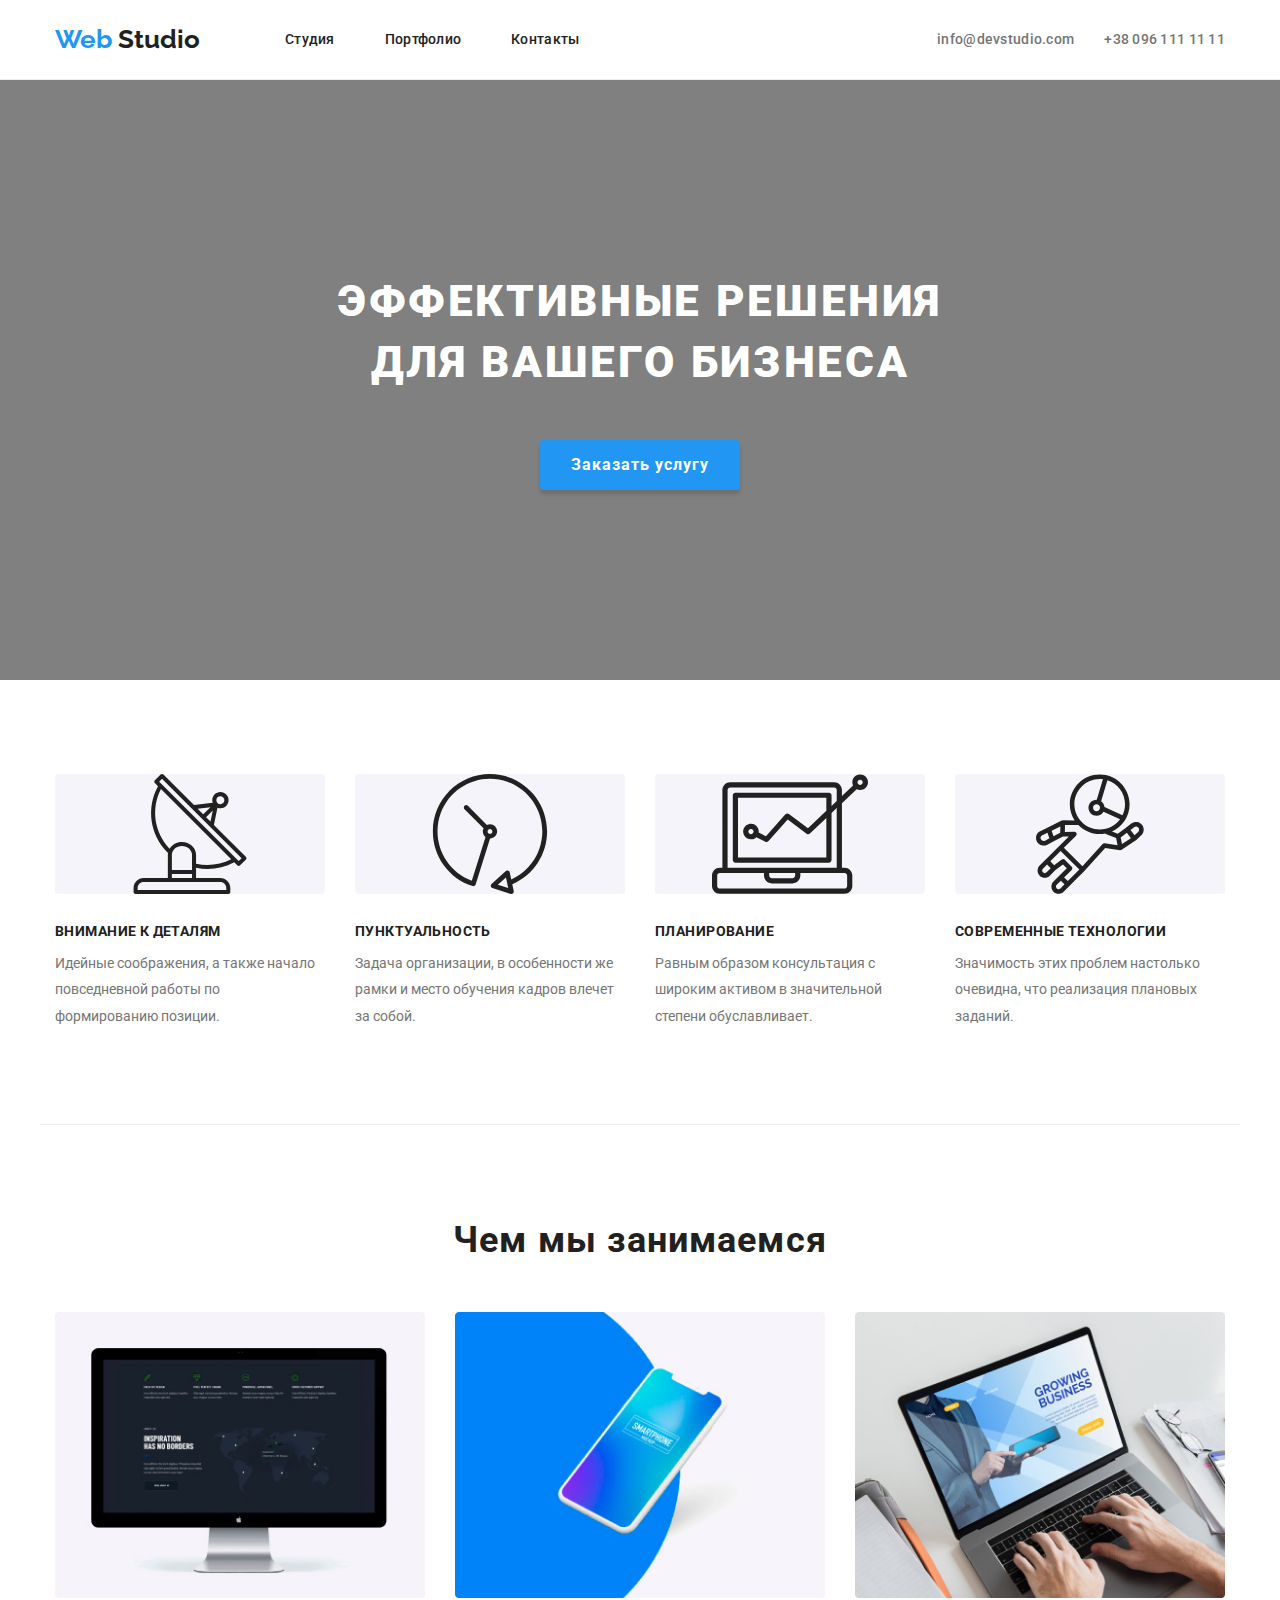
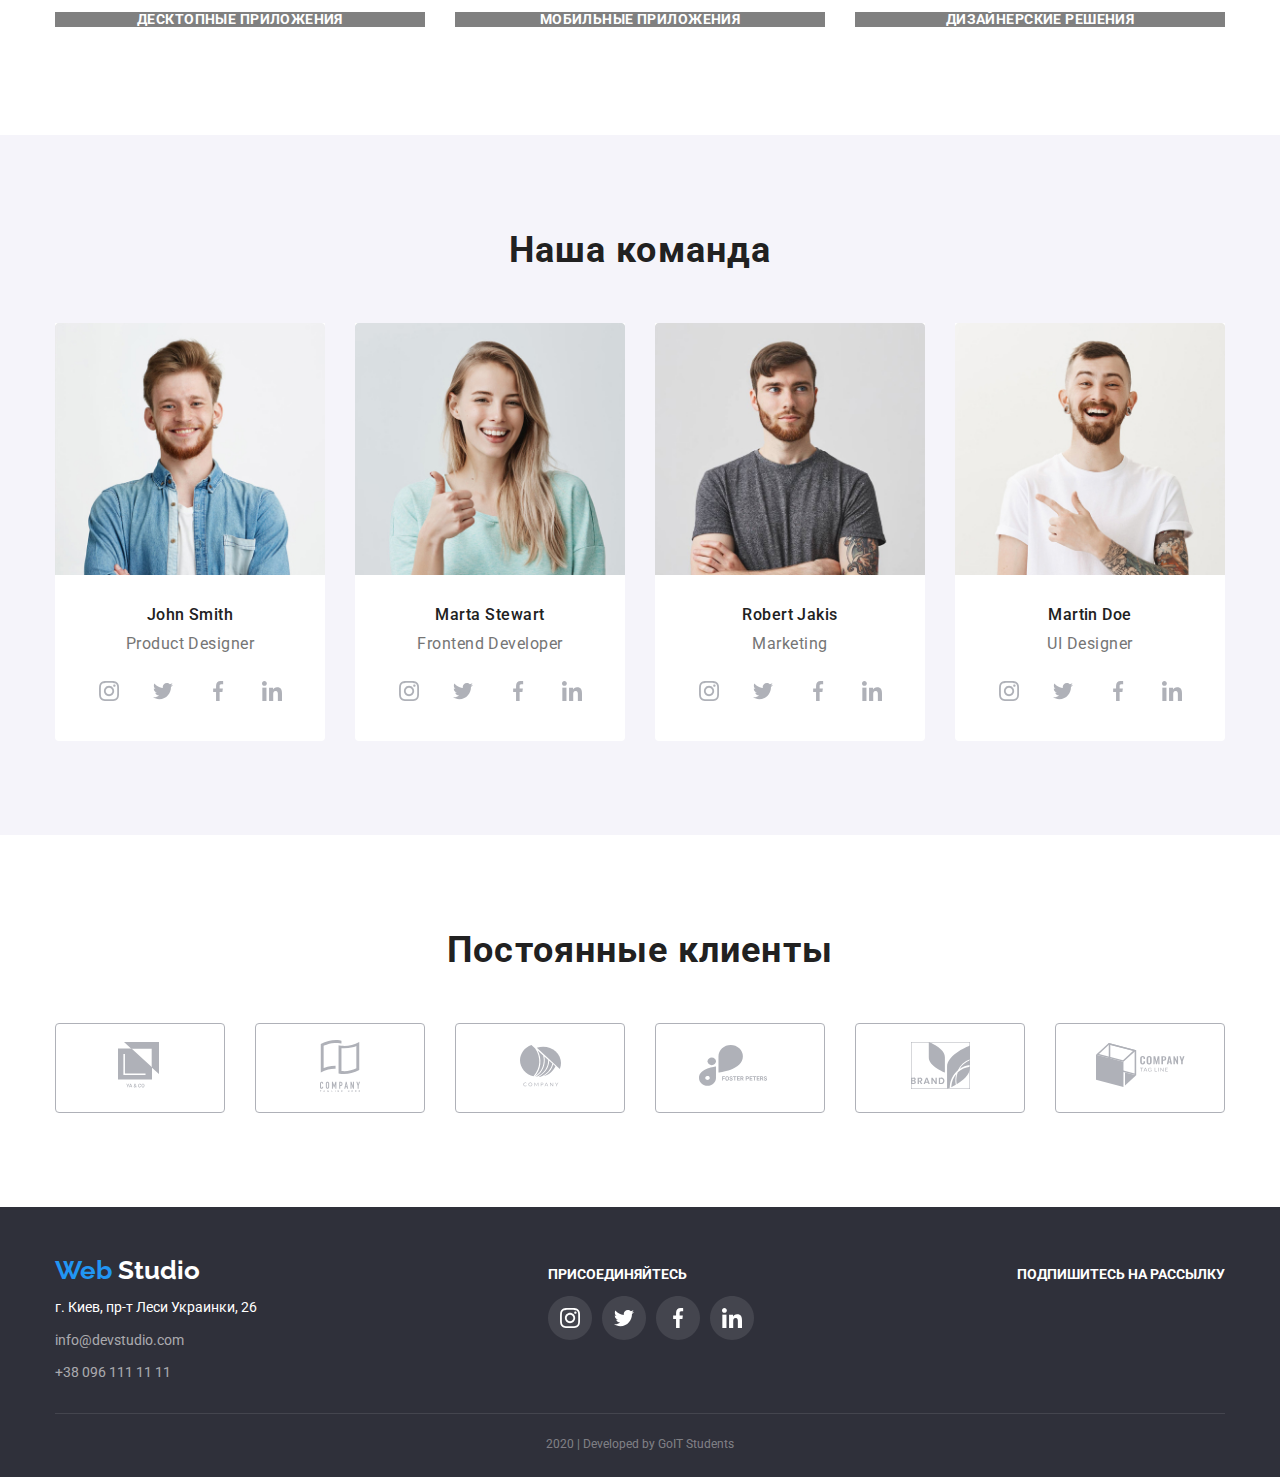
==== index.html @ f731d67f "Перенос файлов 28.05.2020" ====
<!DOCTYPE html>
<html lang="ru">
  <head>
    <meta charset="UTF-8" />
    <meta name="viewport" content="width=device-width, initial-scale=1.0" />
    <link
      href="https://fonts.googleapis.com/css2?family=Raleway:wght@700&display=swap"
      rel="stylesheet"
    />
    <link
      href="https://fonts.googleapis.com/css2?family=Roboto:wght@400;700&display=swap"
      rel="stylesheet"
    />
    <link rel="stylesheet" href="./css/style.css" />
    <title>Верстка№1</title>
  </head>
  <body>
    <!-- cntr + /          комментарий
              alt + clik mouse выделение нескольких строк
              alt + shift      выделение вниз  
              ctrl+shift+4 - сетка в figme-->

    <header>
      <!--Шапка сайта-->
      <div class="container-header container">
        <nav class="items-nav">
          <a href="./index.html" class="logo"
            >Web <span class="studio-header"> Studio</span></a
          >
          <ul class="nav-list">
            <li class="nav-list-item">
              <a href="./index.html" class="nav-menu">Студия</a>
            </li>
            <li class="nav-list-item">
              <a href="./portfolio.html" class="nav-menu">Портфолио</a>
            </li>
            <li class="nav-list-item">
              <a href="" class="nav-menu">Контакты</a>
            </li>
          </ul>
        </nav>
        <div class="container-connection">
          <ul class="container-connection-items">
            <li class="list-connection">
              <!-- <img src="./images/svg/mail.svg" alt="отправить" /> -->
              <a href="mailto:info@devstudio.com" class="nav-contact"
                >info@devstudio.com</a
              >
            </li>
            <li class="list-connection">
              <!-- <img src="./images/svg/phone.svg" alt="позвонить" /> -->
              <a href="tel:+380961111111" class="nav-contact"
                >+38 096 111 11 11</a
              >
            </li>
          </ul>
        </div>
      </div>
    </header>
    <!--MAIN-->
    <main>
      <section class="hero">
        <div class="section-hero container">
          <h1 class="h1-studio">
            эффективные решения <br />
            для вашего бизнеса
          </h1>
          <div class="section-hero-button">
            <button type="button" class="button-hero">Заказать услугу</button>
          </div>
        </div>
      </section>
      <section class="section-features container padding__container">
        <ul class="section-features-items">
          <li class="features-items-list">
            <div class="container-features-svg">
              <img
                src="./images/svg/svg1-4.svg"
                class="features-svg"
                alt="Внимание к деталям"
              />
            </div>
            <h3 class="features-name">внимание к деталям</h3>
            <p class="features-title">
              Идейные соображения, а также начало повседневной работы по
              формированию позиции.
            </p>
          </li>
          <li class="features-items-list">
            <div class="container-features-svg">
              <img
                src="./images/svg/svg2-4.svg"
                class="features-svg"
                alt="Пунктуальность"
              />
            </div>
            <h3 class="features-name">пунктуальность</h3>
            <p class="features-title">
              Задача организации, в особенности же рамки и место обучения кадров
              влечет за собой.
            </p>
          </li>
          <li class="features-items-list">
            <div class="container-features-svg">
              <img
                src="./images/svg/svg3-4.svg"
                class="features-svg"
                alt="Планирование"
              />
            </div>
            <h3 class="features-name">планирование</h3>
            <p class="features-title">
              Равным образом консультация с широким активом в значительной
              степени обуславливает.
            </p>
          </li>
          <li class="features-items-list">
            <div class="container-features-svg">
              <img
                src="./images/svg/svg4-4.svg"
                class="features-svg"
                alt="Современные технологии"
              />
            </div>
            <h3 class="features-name">современные технологии</h3>
            <p class="features-title">
              Значимость этих проблем настолько очевидна, что реализация
              плановых заданий.
            </p>
          </li>
        </ul>
      </section>

      <section class="section-desktop container padding__container">
        <h2 class="h2-studio">Чем мы занимаемся</h2>
        <ul class="desktop-list">
          <li class="desktop-list-items">
            <img
              src="./images/jpg/img1-3.jpg"
              alt="Десктопные приложения"
              width="370"
              class="img-block"
            />
            <h3 class="soft">десктопные приложения</h3>
          </li>
          <li class="desktop-list-items">
            <img
              src="./images/jpg/img2-3.jpg"
              alt="Мобильные приложения"
              width="370"
              class="img-block"
            />
            <h3 class="soft">мобильные приложения</h3>
          </li>
          <li class="desktop-list-items">
            <img
              src="./images/jpg/img3-3.jpg"
              alt="Дизайнерские решения"
              width="370"
              class="img-block"
            />
            <h3 class="soft">дизайнерские решения</h3>
          </li>
        </ul>
      </section>

      <section class="section-command padding__container">
        <h2 class="h2-studio">Наша команда</h2>
        <ul class="command-list">
          <li class="command-items">
            <img
              src="./images/jpg/img1-4.jpg"
              alt="Джон Ситт"
              width="270"
              class="img-block"
            />
            <h3 class="user">John Smith</h3>
            <p class="user-skill">Product Designer</p>
            <div class="container-seti">
              <ul class="user-seti">
                <li>
                  <a href=""
                    ><img src="./images/svg/insta.svg" alt="инстаграмм"
                  /></a>
                </li>
                <li>
                  <a href=""
                    ><img src="./images/svg/twitter.svg" alt="твиттер"
                  /></a>
                </li>
                <li>
                  <a href=""
                    ><img src="./images/svg/facebook.svg" alt="фейстбук"
                  /></a>
                </li>
                <li>
                  <a href=""
                    ><img src="./images/svg/linkid.svg" alt="линкид"
                  /></a>
                </li>
              </ul>
            </div>
          </li>
          <li class="command-items">
            <img
              src="./images/jpg/img2-4.jpg"
              alt="Марта Стевард"
              width="270"
              class="img-block"
            />
            <h3 class="user">Marta Stewart</h3>
            <p class="user-skill">Frontend Developer</p>
            <div class="container-seti">
              <ul class="user-seti">
                <li>
                  <a href=""
                    ><img src="./images/svg/insta.svg" alt="инстаграмм"
                  /></a>
                </li>
                <li>
                  <a href=""
                    ><img src="./images/svg/twitter.svg" alt="твиттер"
                  /></a>
                </li>
                <li>
                  <a href=""
                    ><img src="./images/svg/facebook.svg" alt="фейстбук"
                  /></a>
                </li>
                <li>
                  <a href=""
                    ><img src="./images/svg/linkid.svg" alt="линкид"
                  /></a>
                </li>
              </ul>
            </div>
          </li>
          <li class="command-items">
            <img
              src="./images/jpg/img3-4.jpg"
              alt="Роберт Якис"
              width="270"
              class="img-block"
            />
            <h3 class="user">Robert Jakis</h3>
            <p class="user-skill">Marketing</p>
            <div class="container-seti">
              <ul class="user-seti">
                <li>
                  <a href=""
                    ><img src="./images/svg/insta.svg" alt="инстаграмм"
                  /></a>
                </li>
                <li>
                  <a href=""
                    ><img src="./images/svg/twitter.svg" alt="твиттер"
                  /></a>
                </li>
                <li>
                  <a href=""
                    ><img src="./images/svg/facebook.svg" alt="фейстбук"
                  /></a>
                </li>
                <li>
                  <a href=""
                    ><img src="./images/svg/linkid.svg" alt="линкид"
                  /></a>
                </li>
              </ul>
            </div>
          </li>
          <li class="command-items">
            <img
              src="./images/jpg/img4-4.jpg"
              alt="Мартин До"
              width="270"
              class="img-block"
            />
            <h3 class="user">Martin Doe</h3>
            <p class="user-skill">UI Designer</p>
            <div class="container-seti">
              <ul class="user-seti">
                <li>
                  <a href=""
                    ><img src="./images/svg/insta.svg" alt="инстаграмм"
                  /></a>
                </li>
                <li>
                  <a href=""
                    ><img src="./images/svg/twitter.svg" alt="твиттер"
                  /></a>
                </li>
                <li>
                  <a href=""
                    ><img src="./images/svg/facebook.svg" alt="фейстбук"
                  /></a>
                </li>
                <li>
                  <a href=""
                    ><img src="./images/svg/linkid.svg" alt="линкид"
                  /></a>
                </li>
              </ul>
            </div>
          </li>
        </ul>
      </section>

      <section class="section-client container padding__container">
        <h2 class="h2-studio">Постоянные клиенты</h2>
        <ul class="logo-client">
          <li class="logo-client-items">
            <a href=""
              ><img src="./images/svg/logo1-6.svg" alt="компания1"
            /></a>
          </li>
          <li class="logo-client-items">
            <a href=""
              ><img src="./images/svg/logo2-6.svg" alt="компания2"
            /></a>
          </li>
          <li class="logo-client-items">
            <a href=""
              ><img src="./images/svg/logo3-6.svg" alt="компания3"
            /></a>
          </li>
          <li class="logo-client-items">
            <a href=""
              ><img src="./images/svg/logo4-6.svg" alt="компания4"
            /></a>
          </li>
          <li class="logo-client-items">
            <a href=""
              ><img src="./images/svg/logo5-6.svg" alt="компания5"
            /></a>
          </li>
          <li class="logo-client-items">
            <a href=""
              ><img src="./images/svg/logo6-6.svg" alt="компания6"
            /></a>
          </li>
        </ul>
      </section>
    </main>

    <!--FOOTER-->

    <footer>
      <div class="container-footer container">
        <div class="footer-content">
          <div class="container-adress">
            <a href="./index.html" class="logo"
              >Web<span class="studio-footer"> Studio</span></a
            >
            <h2 class="footer-adress">г. Киев, пр-т Леси Украинки, 26</h2>
            <ul class="adress-items">
              <li class="adress-list">
                <a href="mailto:info@devstudio.com" class="footer-contact"
                  >info@devstudio.com</a
                >
              </li>
              <li>
                <a href="tel:+380961111111" class="footer-contact"
                  >+38 096 111 11 11</a
                >
              </li>
            </ul>
          </div>
          <div class="join">
            <p class="footer-connect">присоединяйтесь</p>
            <ul class="footer-seti">
              <li class="footer-seti-items">
                <a href=""
                  ><img
                    src="./images/svg/insta-footer.svg"
                    class="footer-seti-logo"
                    alt="интсаграмм"
                /></a>
              </li>
              <li class="footer-seti-items">
                <a href=""
                  ><img src="./images/svg/twitter-footer.svg" alt="твиттер"
                /></a>
              </li>
              <li class="footer-seti-items">
                <a href=""
                  ><img src="./images/svg/facebook-footer.svg" alt="фейстбук"
                /></a>
              </li>
              <li class="footer-seti-items">
                <a href=""
                  ><img src="./images/svg/linkid-footer.svg" alt="линкид"
                /></a>
              </li>
            </ul>
          </div>
          <div class="subscribe">
            <p class="footer-connect">подпишитесь на рассылку</p>
          </div>
        </div>
        <p class="footer-copyright">2020 | Developed by GoIT Students</p>
      </div>
    </footer>
  </body>
</html>
---- css/style.css ----
:root {
  --white-color: #ffffff;
  --black-color: #212121;
  --blue-color: #2196f3;
  --grey-color: #757575;
  --outline: 2px solid tomato;
}
html {
  box-sizing: border-box;
}
*,
*::before,
*::after {
  box-sizing: inherit;
}
body {
  margin: 0;
}
.container {
  width: 1200px;
  padding-left: 15px;
  padding-right: 15px;
  margin: 0px auto;
}
.padding__container {
  padding-top: 94px;
  padding-bottom: 94px;
}
/* селекторы тегов */
ul {
  list-style: none;
}
a {
  text-decoration: none;
  display: block;
}
/* img {
  display: block;
  max-width: 100%;
  height: auto;
} */
.img-block {
  display: block;
  max-width: 100%;
  height: auto;
}

/* HEADER */
header {
  border-bottom: 1px solid #ececec;
}
.container-header {
  display: flex;
}
.items-nav {
  display: flex;
  align-items: center;
}
.logo {
  margin-right: 85px;

  color: var(--blue-color);
  font-family: Raleway, sans-serif;
  font-style: normal;
  font-weight: 700;
  font-size: 26px;
  line-height: 1.2;
}
.studio-header {
  color: var(--black-color);
}
.nav-list {
  display: flex;
  margin: 0;
  padding: 0;
}
.nav-list-item {
  margin-right: 50px;
}
.nav-list-item:last-child {
  margin-right: 0px;
}
.nav-menu {
  display: block;
  padding-top: 32px;
  padding-bottom: 32px;

  font-family: Roboto, sans-serif;
  font-style: normal;
  font-weight: 500;
  font-size: 14px;
  line-height: 1.1;
  letter-spacing: 0.02em;
  color: var(--black-color);
}
.nav-menu:hover,
.nav-menu:focus,
.nav-contact:hover,
.nav-contact:focus {
  color: var(--blue-color);
}
.container-connection {
  margin-left: auto;
  display: flex;
  align-items: center;
}
.container-connection-items {
  display: flex;
  padding: 0;
  margin: 0;
}
.list-connection {
  margin-right: 30px;
}
.list-connection:last-child {
  margin-right: 0px;
}
.nav-contact {
  font-family: Roboto, sans-serif;
  font-style: normal;
  font-weight: 500;
  font-size: 14px;
  line-height: 1.1;
  letter-spacing: 0.02em;

  color: var(--grey-color);
}
/* STUDIO MAIN */
.hero {
  background-color: gray;
  height: 600px;
  display: flex;
  flex-direction: column;
  justify-content: center;
}

.h1-studio {
  text-align: center;
  margin: 0;
  font-family: Roboto, sans-serif;
  font-style: normal;
  font-weight: 900;
  font-size: 44px;
  line-height: 1.4;
  letter-spacing: 0.06em;
  text-transform: uppercase;
  color: var(--white-color);
}
.section-hero-button {
  margin-top: 46px;
  text-align: center;
}
.button-hero {
  text-align: center;
  width: 200px;
  height: 50px;
  box-shadow: 0px 4px 4px rgba(0, 0, 0, 0.15);
border-radius: 4px;
  border: 1px;
  text-align: center;
  background-color:  #2196F3;
  font-family: Roboto, sans-serif;
  font-style: normal;
  font-weight: 700;
  font-size: 16px;
  line-height: 30px;
  letter-spacing: 0.06em;
  color: var(--white-color);
}
.container-button {
  display: flex;
  flex-direction: column;
  align-items: center;
}

.section-features {
  display: flex;
  padding-left: 15px;
  padding-right: 15px;
  align-items: center;
}
.container-features-svg {
  display: flex;
  justify-content: center;
  width: 270px;
  height: 120px;
  background: #f5f4fa;
  border-radius: 4px;
}

.section-desktop {
  border-top: 1px solid #ececec;
}
.desktop-list {
  display: flex;
  align-items: center;
  margin-top: 50px;
  margin-bottom: 0;
  padding: 0;
}
.desktop-list-items {
  display: flex;
  flex-direction: column;
  margin-right: 30px;
  width: 370px;
}
.desktop-list-items:last-child {
  margin-right: 0px;
}

.section-features-items {
  display: flex;
  margin: 0px;
  padding: 0px;
}
.features-items-list {
  margin-right: 30px;
  width: 270px;
}
.features-items-list:last-child {
  margin-right: 0px;
}
.features-name {
  margin-top: 30px;
  margin-bottom: 0;

  font-family: Roboto, sans-serif;
  font-style: normal;
  font-weight: 700;
  font-size: 14px;
  line-height: 1.1;
  letter-spacing: 0.03em;
  text-transform: uppercase;
  color: var(--black-color);
}

.features-title {
  margin-top: 10px;
  margin-bottom: 0px;

  font-family: Roboto, sans-serif;
  font-style: normal;
  font-weight: 400;
  font-size: 14px;
  line-height: 1.9;
  color: var(--grey-color);
}

.section-command {
  display: flex;
  align-items: center;
  flex-direction: column;
  background: #f5f4fa;
}
.h2-studio {
  text-align: center;
  margin: 0;

  font-family: Roboto, sans-serif;
  font-style: normal;
  font-weight: 700;
  font-size: 36px;
  line-height: 1.2;
  letter-spacing: 0.03em;
  color: var(--black-color);
}
.command-list {
  display: flex;
  padding: 0px;
  margin-top: 50px;
  margin-bottom: 0;
}
.command-items {
  background: #ffffff;
  border-radius: 4px;
  margin-right: 30px;
  width: 270px;
}
.command-items:last-child {
  margin-right: 0;
}

.soft {
  background-color: gray;
  text-align: center;

  font-family: Roboto, sans-serif;
  font-style: normal;
  font-weight: 700;
  font-size: 14px;
  line-height: 1.1;
  letter-spacing: 0.03em;
  text-transform: uppercase;
  color: var(--white-color);
}

.user {
  text-align: center;
  margin-top: 30px;
  margin-bottom: 0px;

  font-family: Roboto, sans-serif;
  font-style: normal;
  font-weight: 500;
  font-size: 16px;
  line-height: 1.2;
  letter-spacing: 0.03em;
  color: var(--black-color);
}

.user-skill {
  text-align: center;
  margin-top: 10px;
  margin-bottom: 0px;

  font-family: Roboto, sans-serif;
  font-style: normal;
  font-weight: 400;
  font-size: 16px;
  line-height: 1.2;
  letter-spacing: 0.03em;
  color: var(--grey-color);
}
.container-seti {
  margin-top: 16px;
  margin-bottom: 24px;
  margin-left: 32px;
  margin-right: 31px;
}
.user-seti {
  display: flex;
  justify-content: space-between;
  padding: 0;
}

.section-client {
  display: flex;
  flex-direction: column;
}
.logo-client {
  display: flex;

  margin-top: 50px;
  margin-bottom: 0;
  padding: 0;
}
.logo-client-items {
  display: flex;
  justify-content: center;
  align-items: center;

  width: 170px;
  height: 90px;
  margin-right: 30px;
  border: 1px solid #afb1b8;
  border-radius: 4px;
}
.logo-client-items:last-child {
  margin-right: 0;
}

/* PORTFOLIO MAIN */
.section-portfolio {
  padding-top: 94px;
  padding-bottom: 94px;
}

.visually-hidden {
  position: absolute;
  width: 1px;
  height: 1px;
  margin: -1px;
  border: 0;
  padding: 0;
  clip: rect(0 0 0 0);
  overflow: hidden;
}
.portfolio-filter {
  display: flex;
  justify-content: center;
  margin-top: 0;
  margin-bottom: 50px;
  padding: 0;
}
.filter-items {
  margin-right: 8px;
}
.filter-items:last-child {
  margin-right: 0;
}
.box-items {
  display: flex;
  flex-wrap: wrap;
  margin-top: 50px;
  padding: 0;
  margin: 0;
}

.felx-outline {
  width: 370px;
  margin-right: 30px;
  margin-bottom: 30px;
}
.portfolio-content {
  padding: 20px 24px;

  background: #FFFFFF;
  border-left: 1px solid #EEEEEE;
  border-right: 1px solid #EEEEEE;
  border-bottom: 1px solid #EEEEEE;
  border-radius: 0px 0px 5px 5px;
}
.felx-outline:nth-child(3n) {
  margin-right: 0;
}
.felx-outline:nth-last-child(-n + 3) {
  margin-bottom: 0;
}

.button:hover,
.button:focus {
  background-color: var(--blue-color);
  color: var(--white-color);
}

.button {
  background: #f5f4fa;
  border-radius: 4px;
  border: 1px;
  padding: 6px 22px;

  font-family: Roboto, sans-serif;
  font-style: normal;
  font-weight: 500;
  font-size: 16px;
  line-height: 1.6;
  letter-spacing: 0.03em;
  color: var(--black-color);
}

.abzac-menu {
  margin-top: 4px;
  margin-bottom: 0;

  font-family: Roboto, sans-serif;
  font-style: normal;
  font-weight: 400;
  font-size: 16px;
  line-height: 1.9;
  letter-spacing: 0.03em;
  color: var(--grey-color);
}

.h2-portfolio {
  margin: 0;
r
  font-family: Roboto, sans-serif;
  font-style: normal;
  font-weight: 700;
  font-size: 18px;
  line-height: 2;
  letter-spacing: 0.06em;
  color: var(--black-color);
}

.hidden {
  color: darkgray;
  font-family: Roboto, sans-serif;
  font-style: normal;
  font-weight: 400;
  font-size: 18px;
  line-height: 1.5;
  letter-spacing: 0.03em;
}

/* FOOTER */
footer {
  background-color: #2f303a;
}
.footer-content {
  display: flex;
  align-items: baseline;
  justify-content: space-between;
  border-bottom: 1px solid rgba(255, 255, 255, 0.1);
}
.container-adress {
  margin-top: 48px;
}
.footer-page {
  background-color: #2f303a;
}
.footer-contacts {
  padding-top: 48px;
  margin-right: 69px;
}
.container-footer-list {
  display: flex;
  justify-content: flex-start;
}

.studio-footer {
  color: var(--white-color);
}

.footer-adress {
  margin-top: 10px;
  margin-bottom: 0;
  font-family: Roboto, sans-serif;
  font-style: normal;
  font-weight: normal;
  font-size: 14px;
  line-height: 1.7;
  color: var(--white-color);
}
.adress-items {
  margin-top: 9px;
  margin-bottom: 28px;
  padding: 0;
}
.adress-list {
  margin-bottom: 9px;
}

.footer-contact {
  display: block;
  font-family: Roboto, sans-serif;
  font-style: normal;
  font-weight: 400;
  font-size: 14px;
  line-height: 1.7;
  color: rgba(255, 255, 255, 0.6);
}

.footer-connect {
  font-family: Roboto, sans-serif;
  font-style: normal;
  font-weight: 700;
  font-size: 14px;
  line-height: 1.1;
  text-transform: uppercase;
  color: var(--white-color);
}

.footer-copyright {
  text-align: center;
  padding-top: 18px;
  padding-bottom: 21px;
  margin: 0;

  font-family: Roboto, sans-serif;
  font-style: normal;
  font-weight: 400;
  font-size: 12px;
  line-height: 2;
  color: rgba(255, 255, 255, 0.4);
}

.footer-contact:hover,
.footer-contact:focus {
  color: var(--blue-color);
}

.footer-seti {
  display: flex;
  padding: 0;
  margin: 0;
}
.footer-seti-items {
  margin-right: 10px;
}
.footer-seti-items:last-child {
  margin-right: 0;
}
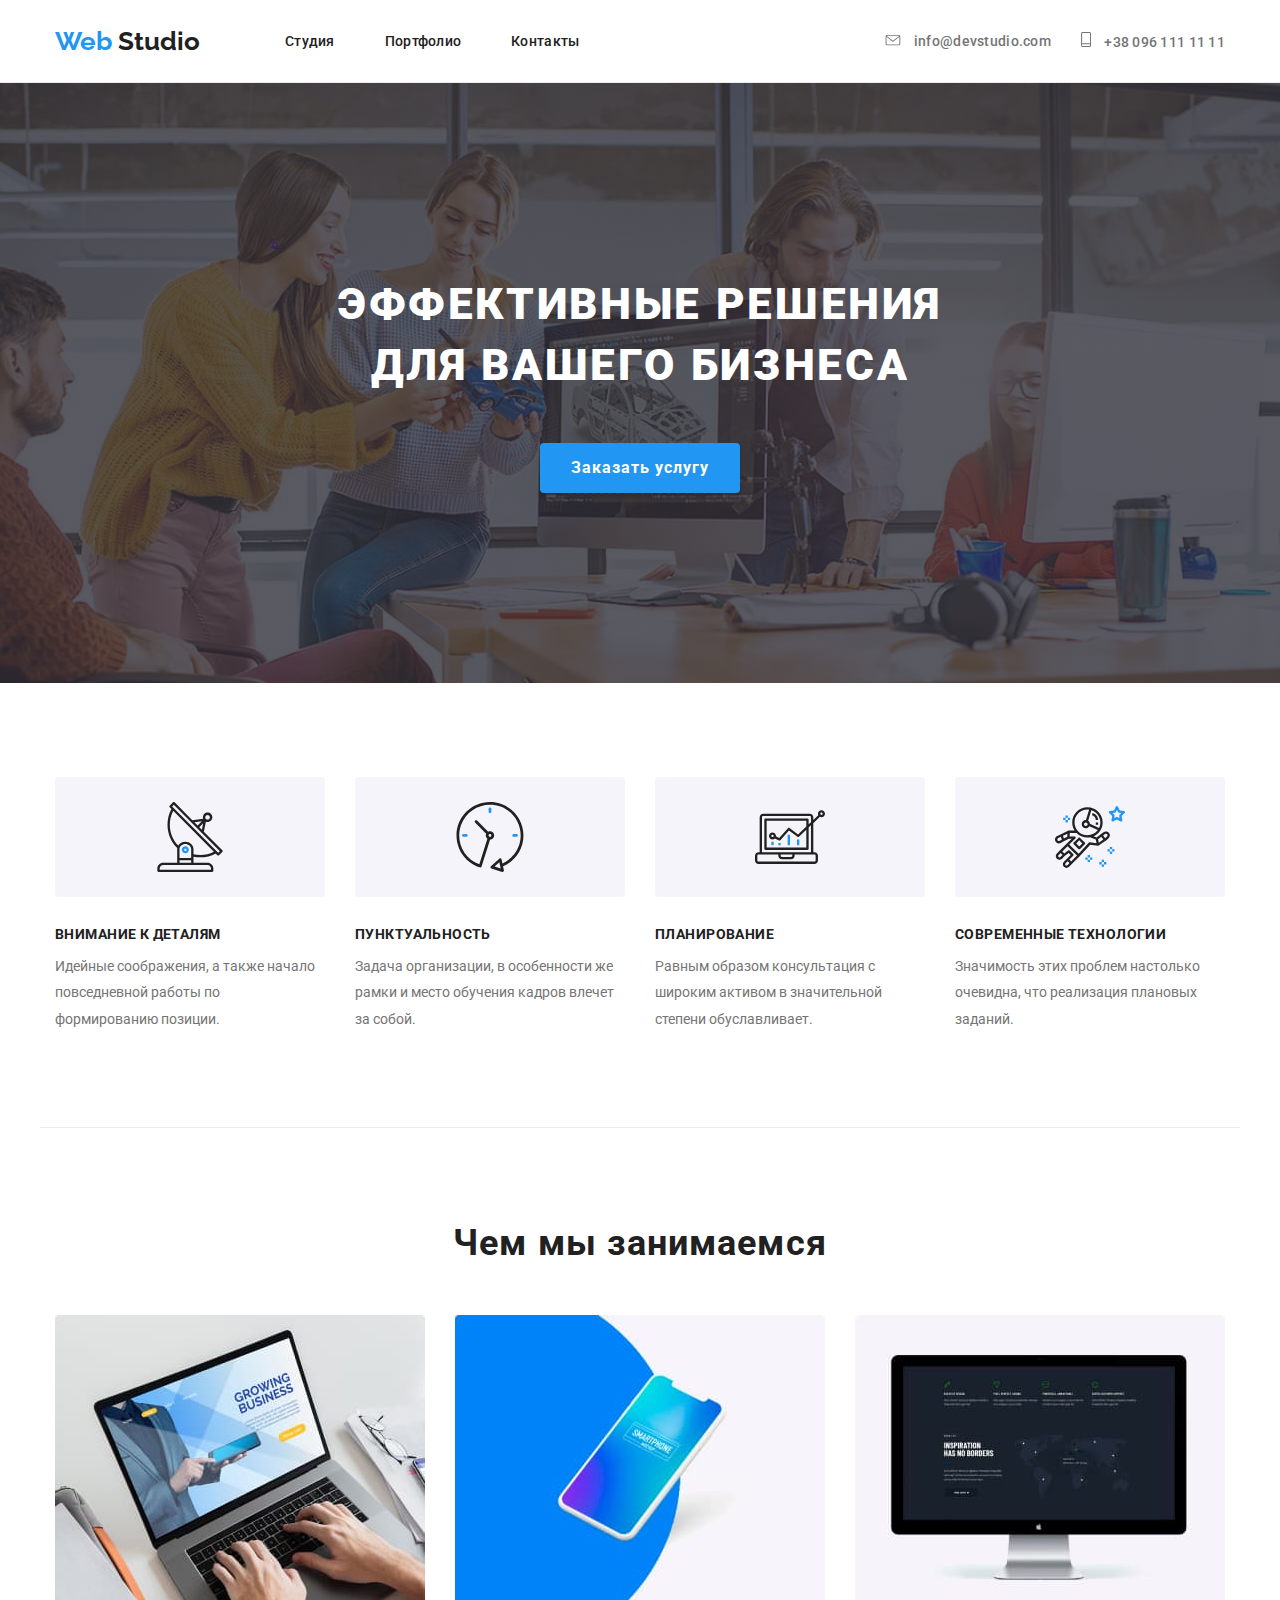
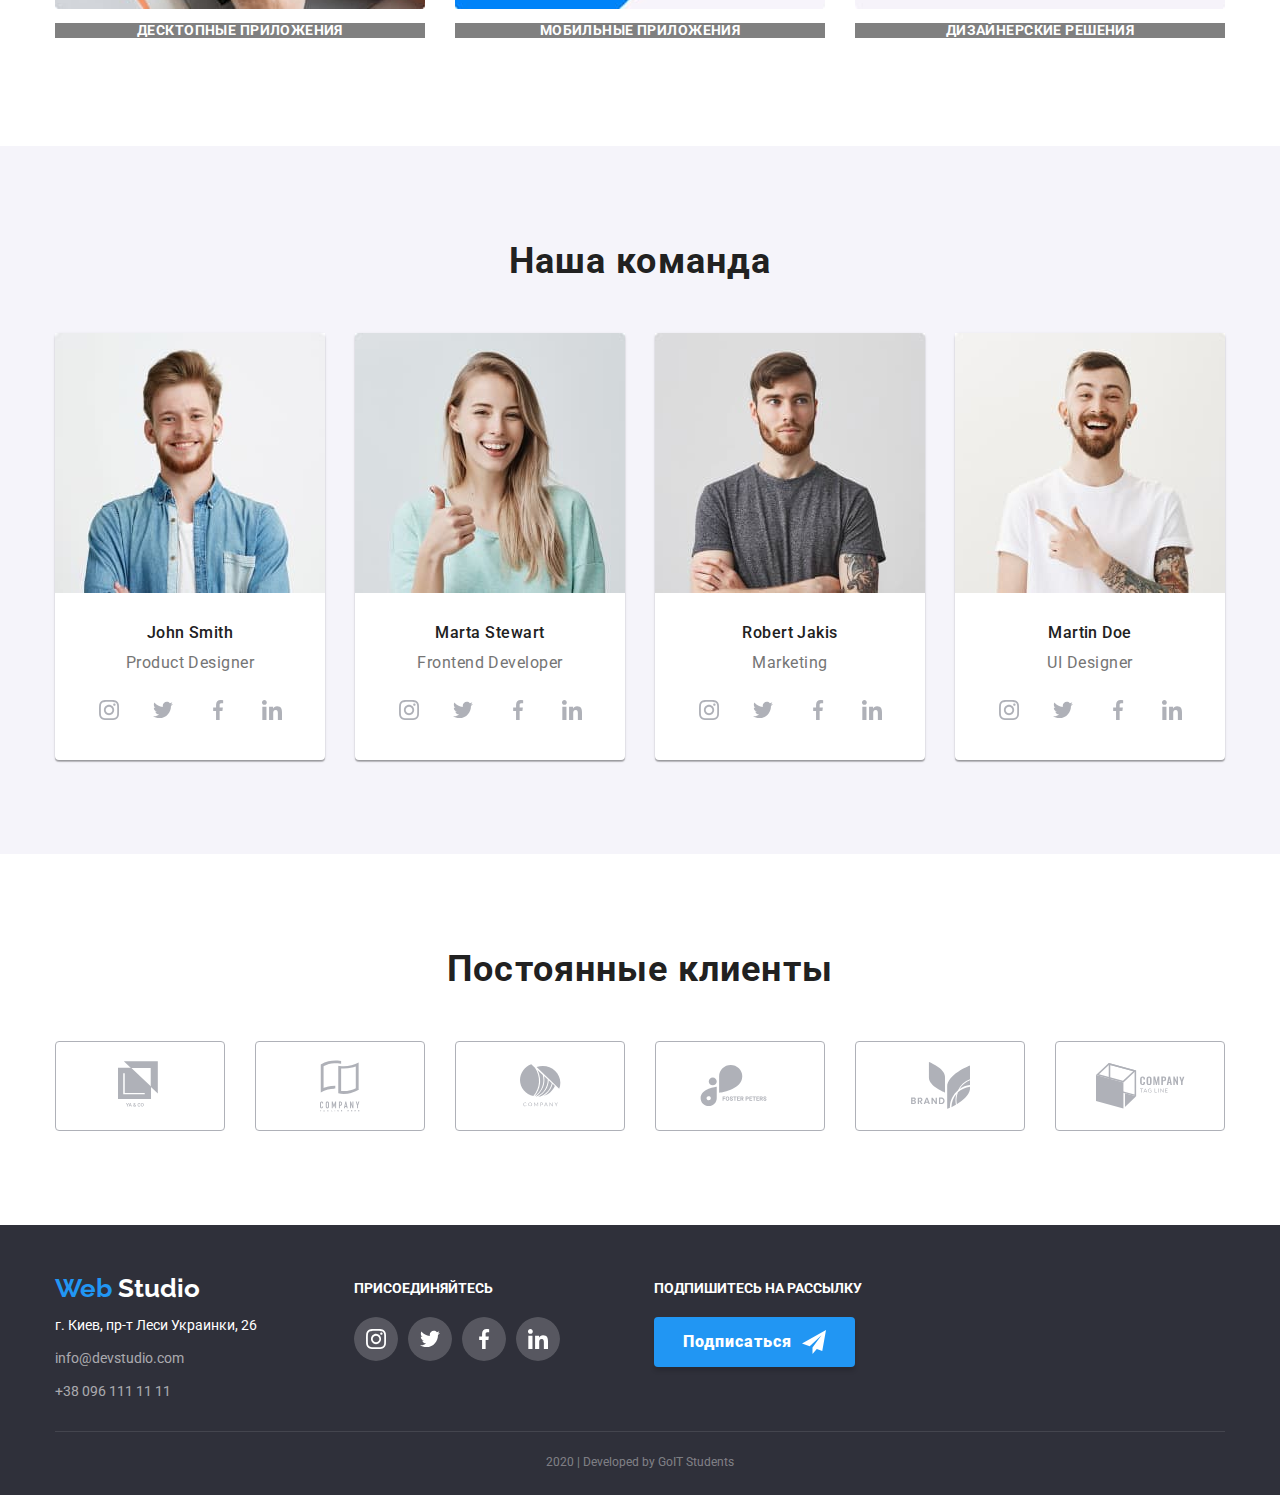
==== commit d90fe8c2: "Обновление 4.1" ====
--- a/index.html
+++ b/index.html
@@ -1,405 +1,401 @@
 <!DOCTYPE html>
 <html lang="ru">
-  <head>
-    <meta charset="UTF-8" />
-    <meta name="viewport" content="width=device-width, initial-scale=1.0" />
-    <link
-      href="https://fonts.googleapis.com/css2?family=Raleway:wght@700&display=swap"
-      rel="stylesheet"
-    />
-    <link
-      href="https://fonts.googleapis.com/css2?family=Roboto:wght@400;700&display=swap"
-      rel="stylesheet"
-    />
-    <link rel="stylesheet" href="./css/style.css" />
-    <title>Верстка№1</title>
-  </head>
-  <body>
-    <!-- cntr + /          комментарий
-              alt + clik mouse выделение нескольких строк
-              alt + shift      выделение вниз  
-              ctrl+shift+4 - сетка в figme-->
-
-    <header>
-      <!--Шапка сайта-->
-      <div class="container-header container">
-        <nav class="items-nav">
-          <a href="./index.html" class="logo"
-            >Web <span class="studio-header"> Studio</span></a
-          >
-          <ul class="nav-list">
-            <li class="nav-list-item">
-              <a href="./index.html" class="nav-menu">Студия</a>
-            </li>
-            <li class="nav-list-item">
-              <a href="./portfolio.html" class="nav-menu">Портфолио</a>
-            </li>
-            <li class="nav-list-item">
-              <a href="" class="nav-menu">Контакты</a>
-            </li>
-          </ul>
-        </nav>
-        <div class="container-connection">
-          <ul class="container-connection-items">
-            <li class="list-connection">
-              <!-- <img src="./images/svg/mail.svg" alt="отправить" /> -->
-              <a href="mailto:info@devstudio.com" class="nav-contact"
-                >info@devstudio.com</a
-              >
-            </li>
-            <li class="list-connection">
-              <!-- <img src="./images/svg/phone.svg" alt="позвонить" /> -->
-              <a href="tel:+380961111111" class="nav-contact"
-                >+38 096 111 11 11</a
-              >
+
+<head>
+  <meta charset="UTF-8" />
+  <meta name="viewport" content="width=device-width, initial-scale=1.0" />
+  <link href="https://fonts.googleapis.com/css2?family=Raleway:wght@700&display=swap" rel="stylesheet" />
+  <link href="https://fonts.googleapis.com/css2?family=Roboto:wght@400;700&display=swap" rel="stylesheet" />
+  <link rel="stylesheet" href="./css/style.css" />
+  <title>Верстка№1</title>
+</head>
+
+<body>
+  <header>
+    <!--Шапка сайта-->
+    <div class="container-header container">
+      <nav class="items-nav">
+        <a href="./index.html" class="logo">Web <span class="studio-header"> Studio</span></a>
+        <ul class="nav-list">
+          <li class="nav-list-item">
+            <a href="./index.html" class="nav-menu">Студия</a>
+          </li>
+          <li class="nav-list-item">
+            <a href="./portfolio.html" class="nav-menu">Портфолио</a>
+          </li>
+          <li class="nav-list-item">
+            <a href="" class="nav-menu">Контакты</a>
+          </li>
+        </ul>
+      </nav>
+      <div class="container-connection">
+        <ul class="container-connection-items">
+          <li class="list-connection">
+            <a href="mailto:info@devstudio.com" class="nav-contact">
+              <svg class="icon-header" width="16" height="11">
+                <use href="./symbol.svg#icon-envelope">
+                </use>
+              </svg>
+              info@devstudio.com
+            </a>
+          </li>
+          <li class="list-connection">
+            <a href="tel:+380961111111" class="nav-contact">
+              <svg class="icon-header" width="10" height="15">
+                <use href="./symbol.svg#icon-Vector">
+                </use>
+              </svg>
+              +38 096 111 11 11
+            </a>
+          </li>
+        </ul>
+      </div>
+    </div>
+  </header>
+  <main>
+    <section class="hero">
+      <div class="section-hero container">
+        <h1 class="h1-studio">
+          эффективные решения <br />
+          для вашего бизнеса
+        </h1>
+        <div class="section-hero-button">
+          <button type="button" class="button-hero">Заказать услугу</button>
+        </div>
+      </div>
+    </section>
+    <section class="section-features container padding__container">
+      <ul class="section-features-items">
+        <li class="features-items-list">
+          <div class="inside">
+            <svg width="70px" height="70px">
+              <use href="./symbol.svg#icon-antenna"></use>
+            </svg>
+          </div>
+          <h3 class="features-name">внимание к деталям</h3>
+          <p class="features-title">
+            Идейные соображения, а также начало повседневной работы по
+            формированию позиции.
+          </p>
+        </li>
+        <li class="features-items-list">
+          <div class="inside">
+            <svg width="70px" height="70px">
+              <use href="./symbol.svg#icon-clock"></use>
+            </svg>
+          </div>
+          <h3 class="features-name">пунктуальность</h3>
+          <p class="features-title">
+            Задача организации, в особенности же рамки и место обучения кадров
+            влечет за собой.
+          </p>
+        </li>
+        <li class="features-items-list">
+          <div class="inside">
+            <svg width="70px" height="70px">
+              <use href="./symbol.svg#icon-diagram"></use>
+            </svg>
+          </div>
+          <h3 class="features-name">планирование</h3>
+          <p class="features-title">
+            Равным образом консультация с широким активом в значительной
+            степени обуславливает.
+          </p>
+        </li>
+        <li class="features-items-list">
+          <div class="inside">
+            <svg width="70px" height="70px">
+              <use href="./symbol.svg#icon-astronaut"></use>
+            </svg>
+          </div>
+          <h3 class="features-name">современные технологии</h3>
+          <p class="features-title">
+            Значимость этих проблем настолько очевидна, что реализация
+            плановых заданий.
+          </p>
+        </li>
+      </ul>
+    </section>
+
+    <section class="section-desktop container padding__container">
+      <h2 class="h2-studio">Чем мы занимаемся</h2>
+      <ul class="desktop-list">
+        <li class="desktop-list-items">
+          <img src="./images/img1-3.jpg" alt="Десктопные приложения" width="370" class="img-block" />
+          <h3 class="soft">десктопные приложения</h3>
+        </li>
+        <li class="desktop-list-items">
+          <img src="./images/img2-3.jpg" alt="Мобильные приложения" width="370" class="img-block" />
+          <h3 class="soft">мобильные приложения</h3>
+        </li>
+        <li class="desktop-list-items">
+          <img src="./images/img3-3.jpg" alt="Дизайнерские решения" width="370" class="img-block" />
+          <h3 class="soft">дизайнерские решения</h3>
+        </li>
+      </ul>
+    </section>
+
+    <section class="section-command padding__container">
+      <h2 class="h2-studio">Наша команда</h2>
+      <ul class="command-list">
+        <li class="command-items">
+          <img src="./images/img1-4.jpg" alt="Джон Ситт" width="270" class="img-block" />
+          <h3 class="user">John Smith</h3>
+          <p class="user-skill">Product Designer</p>
+          <div class="container-seti">
+            <ul class="user-seti">
+              <li>
+                <a href="" aria-label="instagram">
+                  <svg class="icon-user" width="44" height="44">
+                    <use href="./symbol.svg#icon-Ellipse1"></use>
+                  </svg>
+                </a>
+              </li>
+              <li>
+                <a href="" aria-label="instagram">
+                  <svg class="icon-user" width="44" height="44">
+                    <use href="./symbol.svg#icon-Ellipse2"></use>
+                  </svg>
+                </a>
+              </li>
+              <li>
+                <a href="" aria-label="instagram">
+                  <svg class="icon-user" width="44" height="44">
+                    <use href="./symbol.svg#icon-Ellipse3"></use>
+                  </svg>
+                </a>
+              </li>
+              <li>
+                <a href="" aria-label="instagram">
+                  <svg class="icon-user" width="44" height="44">
+                    <use href="./symbol.svg#icon-Ellipse4"></use>
+                  </svg>
+                </a>
+              </li>
+            </ul>
+          </div>
+        </li>
+        <li class="command-items">
+          <img src="./images/img2-4.jpg" alt="Марта Стевард" width="270" class="img-block" />
+          <h3 class="user">Marta Stewart</h3>
+          <p class="user-skill">Frontend Developer</p>
+          <div class="container-seti">
+            <ul class="user-seti">
+              <li>
+                <a href="" aria-label="instagram">
+                  <svg class="icon-user" width="44" height="44">
+                    <use href="./symbol.svg#icon-Ellipse1"></use>
+                  </svg>
+                </a>
+              </li>
+              <li>
+                <a href="" aria-label="instagram">
+                  <svg class="icon-user" width="44" height="44">
+                    <use href="./symbol.svg#icon-Ellipse2"></use>
+                  </svg>
+                </a>
+              </li>
+              <li>
+                <a href="" aria-label="instagram">
+                  <svg class="icon-user" width="44" height="44">
+                    <use href="./symbol.svg#icon-Ellipse3"></use>
+                  </svg>
+                </a>
+              </li>
+              <li>
+                <a href="" aria-label="instagram">
+                  <svg class="icon-user" width="44" height="44">
+                    <use href="./symbol.svg#icon-Ellipse4"></use>
+                  </svg>
+                </a>
+              </li>
+            </ul>
+          </div>
+        </li>
+        <li class="command-items">
+          <img src="./images/img3-4.jpg" alt="Роберт Якис" width="270" class="img-block" />
+          <h3 class="user">Robert Jakis</h3>
+          <p class="user-skill">Marketing</p>
+          <div class="container-seti">
+            <ul class="user-seti">
+              <li>
+                <a href="" aria-label="instagram">
+                  <svg class="icon-user" width="44" height="44">
+                    <use href="./symbol.svg#icon-Ellipse1"></use>
+                  </svg>
+                </a>
+              </li>
+              <li>
+                <a href="" aria-label="instagram">
+                  <svg class="icon-user" width="44" height="44">
+                    <use href="./symbol.svg#icon-Ellipse2"></use>
+                  </svg>
+                </a>
+              </li>
+              <li>
+                <a href="" aria-label="instagram">
+                  <svg class="icon-user" width="44" height="44">
+                    <use href="./symbol.svg#icon-Ellipse3"></use>
+                  </svg>
+                </a>
+              </li>
+              <li>
+                <a href="" aria-label="instagram">
+                  <svg class="icon-user" width="44" height="44">
+                    <use href="./symbol.svg#icon-Ellipse4"></use>
+                  </svg>
+                </a>
+              </li>
+            </ul>
+          </div>
+        </li>
+        <li class="command-items">
+          <img src="./images/img4-4.jpg" alt="Мартин До" width="270" class="img-block" />
+          <h3 class="user">Martin Doe</h3>
+          <p class="user-skill">UI Designer</p>
+          <div class="container-seti">
+            <ul class="user-seti">
+              <li>
+                <a href="" aria-label="instagram">
+                  <svg class="icon-user" width="44" height="44">
+                    <use href="./symbol.svg#icon-Ellipse1"></use>
+                  </svg>
+                </a>
+              </li>
+              <li>
+                <a href="" aria-label="instagram">
+                  <svg class="icon-user" width="44" height="44">
+                    <use href="./symbol.svg#icon-Ellipse2"></use>
+                  </svg>
+                </a>
+              </li>
+              <li>
+                <a href="" aria-label="instagram">
+                  <svg class="icon-user" width="44" height="44">
+                    <use href="./symbol.svg#icon-Ellipse3"></use>
+                  </svg>
+                </a>
+              </li>
+              <li>
+                <a href="" aria-label="instagram">
+                  <svg class="icon-user" width="44" height="44">
+                    <use href="./symbol.svg#icon-Ellipse4"></use>
+                  </svg>
+                </a>
+              </li>
+            </ul>
+          </div>
+        </li>
+      </ul>
+    </section>
+
+    <section class="section-client container padding__container">
+      <h2 class="h2-studio">Постоянные клиенты</h2>
+      <ul class="logo-client">
+        <li class="logo-client-items">
+          <a class="icon" href="" aria-label="компания1">
+            <svg class="logo-icon" width="44" height="49">
+              <use href="./symbol.svg#icon-logo1"></use>
+            </svg>
+          </a>
+        </li>
+        <li class="logo-client-items">
+          <a class="icon" href="" aria-label="компания2">
+            <svg class="logo-icon" width="40" height="52">
+              <use href="./symbol.svg#icon-logo2"></use>
+            </svg>
+          </a>
+        </li>
+        <li class="logo-client-items">
+          <a class="icon" href="" aria-label="компания3">
+            <svg class="logo-icon" width="41" height="43">
+              <use href="./symbol.svg#icon-logo3"></use>
+            </svg>
+          </a>
+        </li>
+        <li class="logo-client-items">
+          <a class="icon" href="" aria-label="компания4">
+            <svg class="logo-icon" width="80" height="42">
+              <use href="./symbol.svg#icon-logo4"></use>
+            </svg>
+          </a>
+        </li>
+        <li class="logo-client-items">
+          <a class="icon" href="" aria-label="компания5">
+            <svg class="logo-icon" width="59" height="47">
+              <use href="./symbol.svg#icon-logo5"></use>
+            </svg>
+          </a>
+        </li>
+        <li class="logo-client-items">
+          <a class="icon" href="" aria-label="компания6">
+            <svg class="logo-icon" width="89" height="46">
+              <use href="./symbol.svg#icon-logo6"></use>
+            </svg>
+          </a>
+        </li>
+      </ul>
+    </section>
+  </main>
+  <footer>
+    <div class="container-footer container">
+      <div class="footer-content">
+        <div class="container-adress">
+          <a href="./index.html" class="logo">Web<span class="studio-footer"> Studio</span></a>
+          <h2 class="footer-adress">г. Киев, пр-т Леси Украинки, 26</h2>
+          <ul class="adress-items">
+            <li class="adress-list">
+              <a href="mailto:info@devstudio.com" class="footer-contact">info@devstudio.com</a>
+            </li>
+            <li>
+              <a href="tel:+380961111111" class="footer-contact">+38 096 111 11 11</a>
             </li>
           </ul>
         </div>
+        <div class="join">
+          <p class="footer-connect">присоединяйтесь</p>
+          <ul class="footer-seti">
+            <li class="footer-seti-items">
+              <a href="">
+                <svg class="footer-icon">
+                  <use href="./symbol.svg#icon-Ellipse5"></use>
+                </svg>
+              </a>
+            </li>
+            <li class="footer-seti-items">
+              <a href="">
+                <svg class="footer-icon">
+                  <use href="./symbol.svg#icon-Ellipse6"></use>
+                </svg>
+              </a>
+            </li>
+            <li class="footer-seti-items">
+              <a href="">
+                <svg class="footer-icon">
+                  <use href="./symbol.svg#icon-Ellipse7"></use>
+                </svg>
+              </a>
+            </li>
+            <li class="footer-seti-items">
+              <a href="">
+                <svg class="footer-icon">
+                  <use href="./symbol.svg#icon-Ellipse8"></use>
+                </svg>
+              </a>
+            </li>
+          </ul>
+        </div>
+        <div class="subscribe">
+          <p class="footer-connect">подпишитесь на рассылку</p>
+          <a href="" class="button-subscribe">
+            <span class="button-list">Подписаться</span>
+          </a>
+        </div>
       </div>
-    </header>
-    <!--MAIN-->
-    <main>
-      <section class="hero">
-        <div class="section-hero container">
-          <h1 class="h1-studio">
-            эффективные решения <br />
-            для вашего бизнеса
-          </h1>
-          <div class="section-hero-button">
-            <button type="button" class="button-hero">Заказать услугу</button>
-          </div>
-        </div>
-      </section>
-      <section class="section-features container padding__container">
-        <ul class="section-features-items">
-          <li class="features-items-list">
-            <div class="container-features-svg">
-              <img
-                src="./images/svg/svg1-4.svg"
-                class="features-svg"
-                alt="Внимание к деталям"
-              />
-            </div>
-            <h3 class="features-name">внимание к деталям</h3>
-            <p class="features-title">
-              Идейные соображения, а также начало повседневной работы по
-              формированию позиции.
-            </p>
-          </li>
-          <li class="features-items-list">
-            <div class="container-features-svg">
-              <img
-                src="./images/svg/svg2-4.svg"
-                class="features-svg"
-                alt="Пунктуальность"
-              />
-            </div>
-            <h3 class="features-name">пунктуальность</h3>
-            <p class="features-title">
-              Задача организации, в особенности же рамки и место обучения кадров
-              влечет за собой.
-            </p>
-          </li>
-          <li class="features-items-list">
-            <div class="container-features-svg">
-              <img
-                src="./images/svg/svg3-4.svg"
-                class="features-svg"
-                alt="Планирование"
-              />
-            </div>
-            <h3 class="features-name">планирование</h3>
-            <p class="features-title">
-              Равным образом консультация с широким активом в значительной
-              степени обуславливает.
-            </p>
-          </li>
-          <li class="features-items-list">
-            <div class="container-features-svg">
-              <img
-                src="./images/svg/svg4-4.svg"
-                class="features-svg"
-                alt="Современные технологии"
-              />
-            </div>
-            <h3 class="features-name">современные технологии</h3>
-            <p class="features-title">
-              Значимость этих проблем настолько очевидна, что реализация
-              плановых заданий.
-            </p>
-          </li>
-        </ul>
-      </section>
-
-      <section class="section-desktop container padding__container">
-        <h2 class="h2-studio">Чем мы занимаемся</h2>
-        <ul class="desktop-list">
-          <li class="desktop-list-items">
-            <img
-              src="./images/jpg/img1-3.jpg"
-              alt="Десктопные приложения"
-              width="370"
-              class="img-block"
-            />
-            <h3 class="soft">десктопные приложения</h3>
-          </li>
-          <li class="desktop-list-items">
-            <img
-              src="./images/jpg/img2-3.jpg"
-              alt="Мобильные приложения"
-              width="370"
-              class="img-block"
-            />
-            <h3 class="soft">мобильные приложения</h3>
-          </li>
-          <li class="desktop-list-items">
-            <img
-              src="./images/jpg/img3-3.jpg"
-              alt="Дизайнерские решения"
-              width="370"
-              class="img-block"
-            />
-            <h3 class="soft">дизайнерские решения</h3>
-          </li>
-        </ul>
-      </section>
-
-      <section class="section-command padding__container">
-        <h2 class="h2-studio">Наша команда</h2>
-        <ul class="command-list">
-          <li class="command-items">
-            <img
-              src="./images/jpg/img1-4.jpg"
-              alt="Джон Ситт"
-              width="270"
-              class="img-block"
-            />
-            <h3 class="user">John Smith</h3>
-            <p class="user-skill">Product Designer</p>
-            <div class="container-seti">
-              <ul class="user-seti">
-                <li>
-                  <a href=""
-                    ><img src="./images/svg/insta.svg" alt="инстаграмм"
-                  /></a>
-                </li>
-                <li>
-                  <a href=""
-                    ><img src="./images/svg/twitter.svg" alt="твиттер"
-                  /></a>
-                </li>
-                <li>
-                  <a href=""
-                    ><img src="./images/svg/facebook.svg" alt="фейстбук"
-                  /></a>
-                </li>
-                <li>
-                  <a href=""
-                    ><img src="./images/svg/linkid.svg" alt="линкид"
-                  /></a>
-                </li>
-              </ul>
-            </div>
-          </li>
-          <li class="command-items">
-            <img
-              src="./images/jpg/img2-4.jpg"
-              alt="Марта Стевард"
-              width="270"
-              class="img-block"
-            />
-            <h3 class="user">Marta Stewart</h3>
-            <p class="user-skill">Frontend Developer</p>
-            <div class="container-seti">
-              <ul class="user-seti">
-                <li>
-                  <a href=""
-                    ><img src="./images/svg/insta.svg" alt="инстаграмм"
-                  /></a>
-                </li>
-                <li>
-                  <a href=""
-                    ><img src="./images/svg/twitter.svg" alt="твиттер"
-                  /></a>
-                </li>
-                <li>
-                  <a href=""
-                    ><img src="./images/svg/facebook.svg" alt="фейстбук"
-                  /></a>
-                </li>
-                <li>
-                  <a href=""
-                    ><img src="./images/svg/linkid.svg" alt="линкид"
-                  /></a>
-                </li>
-              </ul>
-            </div>
-          </li>
-          <li class="command-items">
-            <img
-              src="./images/jpg/img3-4.jpg"
-              alt="Роберт Якис"
-              width="270"
-              class="img-block"
-            />
-            <h3 class="user">Robert Jakis</h3>
-            <p class="user-skill">Marketing</p>
-            <div class="container-seti">
-              <ul class="user-seti">
-                <li>
-                  <a href=""
-                    ><img src="./images/svg/insta.svg" alt="инстаграмм"
-                  /></a>
-                </li>
-                <li>
-                  <a href=""
-                    ><img src="./images/svg/twitter.svg" alt="твиттер"
-                  /></a>
-                </li>
-                <li>
-                  <a href=""
-                    ><img src="./images/svg/facebook.svg" alt="фейстбук"
-                  /></a>
-                </li>
-                <li>
-                  <a href=""
-                    ><img src="./images/svg/linkid.svg" alt="линкид"
-                  /></a>
-                </li>
-              </ul>
-            </div>
-          </li>
-          <li class="command-items">
-            <img
-              src="./images/jpg/img4-4.jpg"
-              alt="Мартин До"
-              width="270"
-              class="img-block"
-            />
-            <h3 class="user">Martin Doe</h3>
-            <p class="user-skill">UI Designer</p>
-            <div class="container-seti">
-              <ul class="user-seti">
-                <li>
-                  <a href=""
-                    ><img src="./images/svg/insta.svg" alt="инстаграмм"
-                  /></a>
-                </li>
-                <li>
-                  <a href=""
-                    ><img src="./images/svg/twitter.svg" alt="твиттер"
-                  /></a>
-                </li>
-                <li>
-                  <a href=""
-                    ><img src="./images/svg/facebook.svg" alt="фейстбук"
-                  /></a>
-                </li>
-                <li>
-                  <a href=""
-                    ><img src="./images/svg/linkid.svg" alt="линкид"
-                  /></a>
-                </li>
-              </ul>
-            </div>
-          </li>
-        </ul>
-      </section>
-
-      <section class="section-client container padding__container">
-        <h2 class="h2-studio">Постоянные клиенты</h2>
-        <ul class="logo-client">
-          <li class="logo-client-items">
-            <a href=""
-              ><img src="./images/svg/logo1-6.svg" alt="компания1"
-            /></a>
-          </li>
-          <li class="logo-client-items">
-            <a href=""
-              ><img src="./images/svg/logo2-6.svg" alt="компания2"
-            /></a>
-          </li>
-          <li class="logo-client-items">
-            <a href=""
-              ><img src="./images/svg/logo3-6.svg" alt="компания3"
-            /></a>
-          </li>
-          <li class="logo-client-items">
-            <a href=""
-              ><img src="./images/svg/logo4-6.svg" alt="компания4"
-            /></a>
-          </li>
-          <li class="logo-client-items">
-            <a href=""
-              ><img src="./images/svg/logo5-6.svg" alt="компания5"
-            /></a>
-          </li>
-          <li class="logo-client-items">
-            <a href=""
-              ><img src="./images/svg/logo6-6.svg" alt="компания6"
-            /></a>
-          </li>
-        </ul>
-      </section>
-    </main>
-
-    <!--FOOTER-->
-
-    <footer>
-      <div class="container-footer container">
-        <div class="footer-content">
-          <div class="container-adress">
-            <a href="./index.html" class="logo"
-              >Web<span class="studio-footer"> Studio</span></a
-            >
-            <h2 class="footer-adress">г. Киев, пр-т Леси Украинки, 26</h2>
-            <ul class="adress-items">
-              <li class="adress-list">
-                <a href="mailto:info@devstudio.com" class="footer-contact"
-                  >info@devstudio.com</a
-                >
-              </li>
-              <li>
-                <a href="tel:+380961111111" class="footer-contact"
-                  >+38 096 111 11 11</a
-                >
-              </li>
-            </ul>
-          </div>
-          <div class="join">
-            <p class="footer-connect">присоединяйтесь</p>
-            <ul class="footer-seti">
-              <li class="footer-seti-items">
-                <a href=""
-                  ><img
-                    src="./images/svg/insta-footer.svg"
-                    class="footer-seti-logo"
-                    alt="интсаграмм"
-                /></a>
-              </li>
-              <li class="footer-seti-items">
-                <a href=""
-                  ><img src="./images/svg/twitter-footer.svg" alt="твиттер"
-                /></a>
-              </li>
-              <li class="footer-seti-items">
-                <a href=""
-                  ><img src="./images/svg/facebook-footer.svg" alt="фейстбук"
-                /></a>
-              </li>
-              <li class="footer-seti-items">
-                <a href=""
-                  ><img src="./images/svg/linkid-footer.svg" alt="линкид"
-                /></a>
-              </li>
-            </ul>
-          </div>
-          <div class="subscribe">
-            <p class="footer-connect">подпишитесь на рассылку</p>
-          </div>
-        </div>
-        <p class="footer-copyright">2020 | Developed by GoIT Students</p>
-      </div>
-    </footer>
-  </body>
-</html>
+    </div>
+    <p class="footer-copyright">2020 | Developed by GoIT Students</p>
+    </div>
+  </footer>
+</body>
+
+</html>--- a/css/style.css
+++ b/css/style.css
@@ -16,6 +16,8 @@
 body {
   margin: 0;
 }
+
+
 .container {
   width: 1200px;
   padding-left: 15px;
@@ -94,28 +96,51 @@
   color: var(--black-color);
 }
 .nav-menu:hover,
-.nav-menu:focus,
-.nav-contact:hover,
-.nav-contact:focus {
+.nav-menu:focus {
   color: var(--blue-color);
 }
+
 .container-connection {
   margin-left: auto;
   display: flex;
   align-items: center;
 }
 .container-connection-items {
-  display: flex;
+  display: inline-flex;
   padding: 0;
   margin: 0;
 }
 .list-connection {
+  display: inline-flex;
+  align-items: center;
   margin-right: 30px;
 }
 .list-connection:last-child {
   margin-right: 0px;
 }
+
+.container-connection-items .nav-contact {
+  color: #757575;
+}
+
+.list-connection:hover .nav-contact,
+.list-connection:focus .nav-contact {
+  color: #2196F3;
+  --color2: #2196F3;
+}
+
+.icon-header {
+  margin-right: 10px;
+}
+
+
+
 .nav-contact {
+  display: block;
+  align-items: center;
+  padding-top: 32px;
+  padding-bottom: 32px;
+
   font-family: Roboto, sans-serif;
   font-style: normal;
   font-weight: 500;
@@ -125,13 +150,28 @@
 
   color: var(--grey-color);
 }
-/* STUDIO MAIN */
+/* index.html */
+
 .hero {
-  background-color: gray;
-  height: 600px;
+  /* Позиционирование */
+  margin-left: auto;
+  margin-right: auto;
+  /* Блочная модель */
   display: flex;
   flex-direction: column;
   justify-content: center;
+  max-width: 1600px;
+  height: 600px;
+  /* Типографика */
+  /* Отображение */
+  background-color: gray;
+  background-image: linear-gradient(
+      rgba(47, 48, 58, 0.8),
+      rgba(47, 48, 58, 0.8)),
+    url(../images/header.jpg);
+  background-repeat: no-repeat;
+  background-position: center;
+  background-size: cover;
 }
 
 .h1-studio {
@@ -155,10 +195,10 @@
   width: 200px;
   height: 50px;
   box-shadow: 0px 4px 4px rgba(0, 0, 0, 0.15);
-border-radius: 4px;
+  border-radius: 4px;
   border: 1px;
   text-align: center;
-  background-color:  #2196F3;
+  background-color: #2196f3;
   font-family: Roboto, sans-serif;
   font-style: normal;
   font-weight: 700;
@@ -179,14 +219,6 @@
   padding-right: 15px;
   align-items: center;
 }
-.container-features-svg {
-  display: flex;
-  justify-content: center;
-  width: 270px;
-  height: 120px;
-  background: #f5f4fa;
-  border-radius: 4px;
-}
 
 .section-desktop {
   border-top: 1px solid #ececec;
@@ -217,9 +249,22 @@
   margin-right: 30px;
   width: 270px;
 }
+/* CVSшки  */
+
+.inside {
+  display: flex;
+  justify-content: center;
+  align-items: center;
+  width: 270px;
+  height: 120px;
+  background: #F5F4FA;
+  border-radius: 4px;
+}
+
 .features-items-list:last-child {
   margin-right: 0px;
 }
+/* ------------------------- */
 .features-name {
   margin-top: 30px;
   margin-bottom: 0;
@@ -275,6 +320,9 @@
   border-radius: 4px;
   margin-right: 30px;
   width: 270px;
+
+  box-shadow: 0px 2px 1px rgba(0, 0, 0, 0.2), 0px 1px 1px rgba(0, 0, 0, 0.14),
+    0px 1px 3px rgba(0, 0, 0, 0.12);
 }
 .command-items:last-child {
   margin-right: 0;
@@ -332,6 +380,15 @@
   justify-content: space-between;
   padding: 0;
 }
+.icon-user  {
+    width: 44px;
+    height: 44px;
+}
+.icon-user:hover {
+  --color3: var(--blue-color);
+  --color4: white;
+}
+
 
 .section-client {
   display: flex;
@@ -345,19 +402,30 @@
   padding: 0;
 }
 .logo-client-items {
-  display: flex;
-  justify-content: center;
-  align-items: center;
-
-  width: 170px;
-  height: 90px;
   margin-right: 30px;
-  border: 1px solid #afb1b8;
-  border-radius: 4px;
 }
 .logo-client-items:last-child {
   margin-right: 0;
 }
+.icon {
+    display: flex;
+    justify-content: center;
+    align-items: center;
+    height: 90px;
+    min-width: 170px;
+    fill: #afb1b8;
+    border: 1px solid #afb1b8;
+    border-radius: 4px;
+}
+.icon:hover,
+.icon:focus {
+    fill: var(--blue-color);
+    border: 1px solid var(--blue-color);
+} 
+
+.icon:hover .logo-icon {
+  --color4: var(--blue-color);
+} 
 
 /* PORTFOLIO MAIN */
 .section-portfolio {
@@ -400,14 +468,16 @@
   width: 370px;
   margin-right: 30px;
   margin-bottom: 30px;
+  box-shadow: 1px 4px 6px rgba(0, 0, 0, 0.16), 0px 4px 4px rgba(0, 0, 0, 0.06),
+    0px 1px 1px rgba(0, 0, 0, 0.12);
 }
 .portfolio-content {
   padding: 20px 24px;
 
-  background: #FFFFFF;
-  border-left: 1px solid #EEEEEE;
-  border-right: 1px solid #EEEEEE;
-  border-bottom: 1px solid #EEEEEE;
+  background: #ffffff;
+  border-left: 1px solid #eeeeee;
+  border-right: 1px solid #eeeeee;
+  border-bottom: 1px solid #eeeeee;
   border-radius: 0px 0px 5px 5px;
 }
 .felx-outline:nth-child(3n) {
@@ -453,7 +523,6 @@
 
 .h2-portfolio {
   margin: 0;
-r
   font-family: Roboto, sans-serif;
   font-style: normal;
   font-weight: 700;
@@ -479,12 +548,11 @@
 }
 .footer-content {
   display: flex;
-  align-items: baseline;
-  justify-content: space-between;
   border-bottom: 1px solid rgba(255, 255, 255, 0.1);
 }
 .container-adress {
   margin-top: 48px;
+  margin-right: 69px;
 }
 .footer-page {
   background-color: #2f303a;
@@ -532,6 +600,8 @@
 }
 
 .footer-connect {
+  margin-top: 0;
+  margin-bottom: 21px;
   font-family: Roboto, sans-serif;
   font-style: normal;
   font-weight: 700;
@@ -568,6 +638,50 @@
 .footer-seti-items {
   margin-right: 10px;
 }
+.footer-icon { 
+  width: 44px; 
+  height: 44px;
+  border-radius: 50%;
+  fill: #fff;
+  background-color: rgba(255, 255, 255, 0.1);
+}
+.footer-icon:hover {
+  background-color: #2196F3;
+  
+}
 .footer-seti-items:last-child {
   margin-right: 0;
 }
+
+.button-subscribe {
+  display: inline-flex;
+  align-items: center;
+  padding: 10px 29px;
+  background: #2196f3;
+  box-shadow: 0px 4px 4px rgba(0, 0, 0, 0.15);
+  border-radius: 4px;
+}
+.button-subscribe::after {
+  width: 24px;
+  height: 24px;
+  margin-left: 10px;
+  background-image: url(../images/svg/subscribe.svg);
+  content: '';
+}
+.button-list {
+  font-family: Roboto;
+  font-style: normal;
+  color: white;
+  font-weight: 900;
+  font-size: 16px;
+  line-height: 30px;
+  letter-spacing: 0.06em;
+}
+
+.join {
+  margin-top: 56px;
+  margin-right: 94px;
+}
+.subscribe {
+  margin-top: 56px;
+}
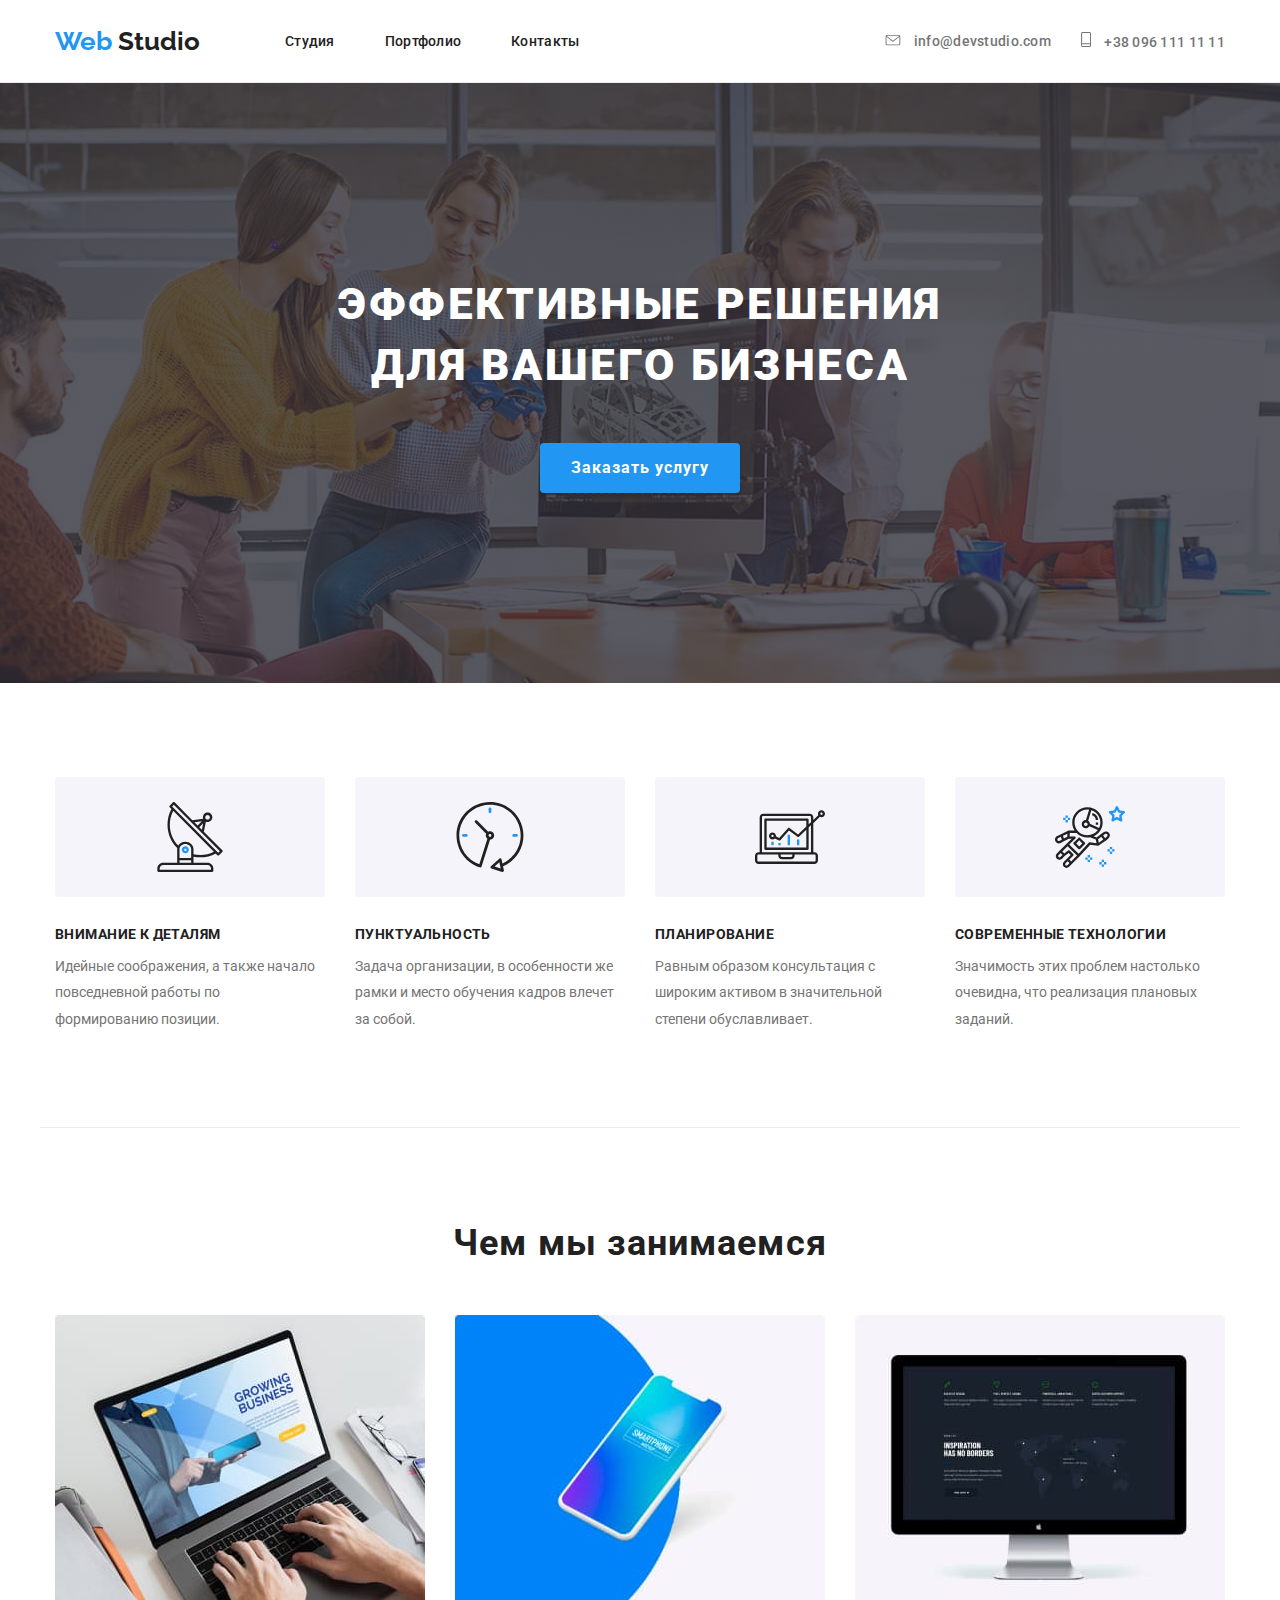
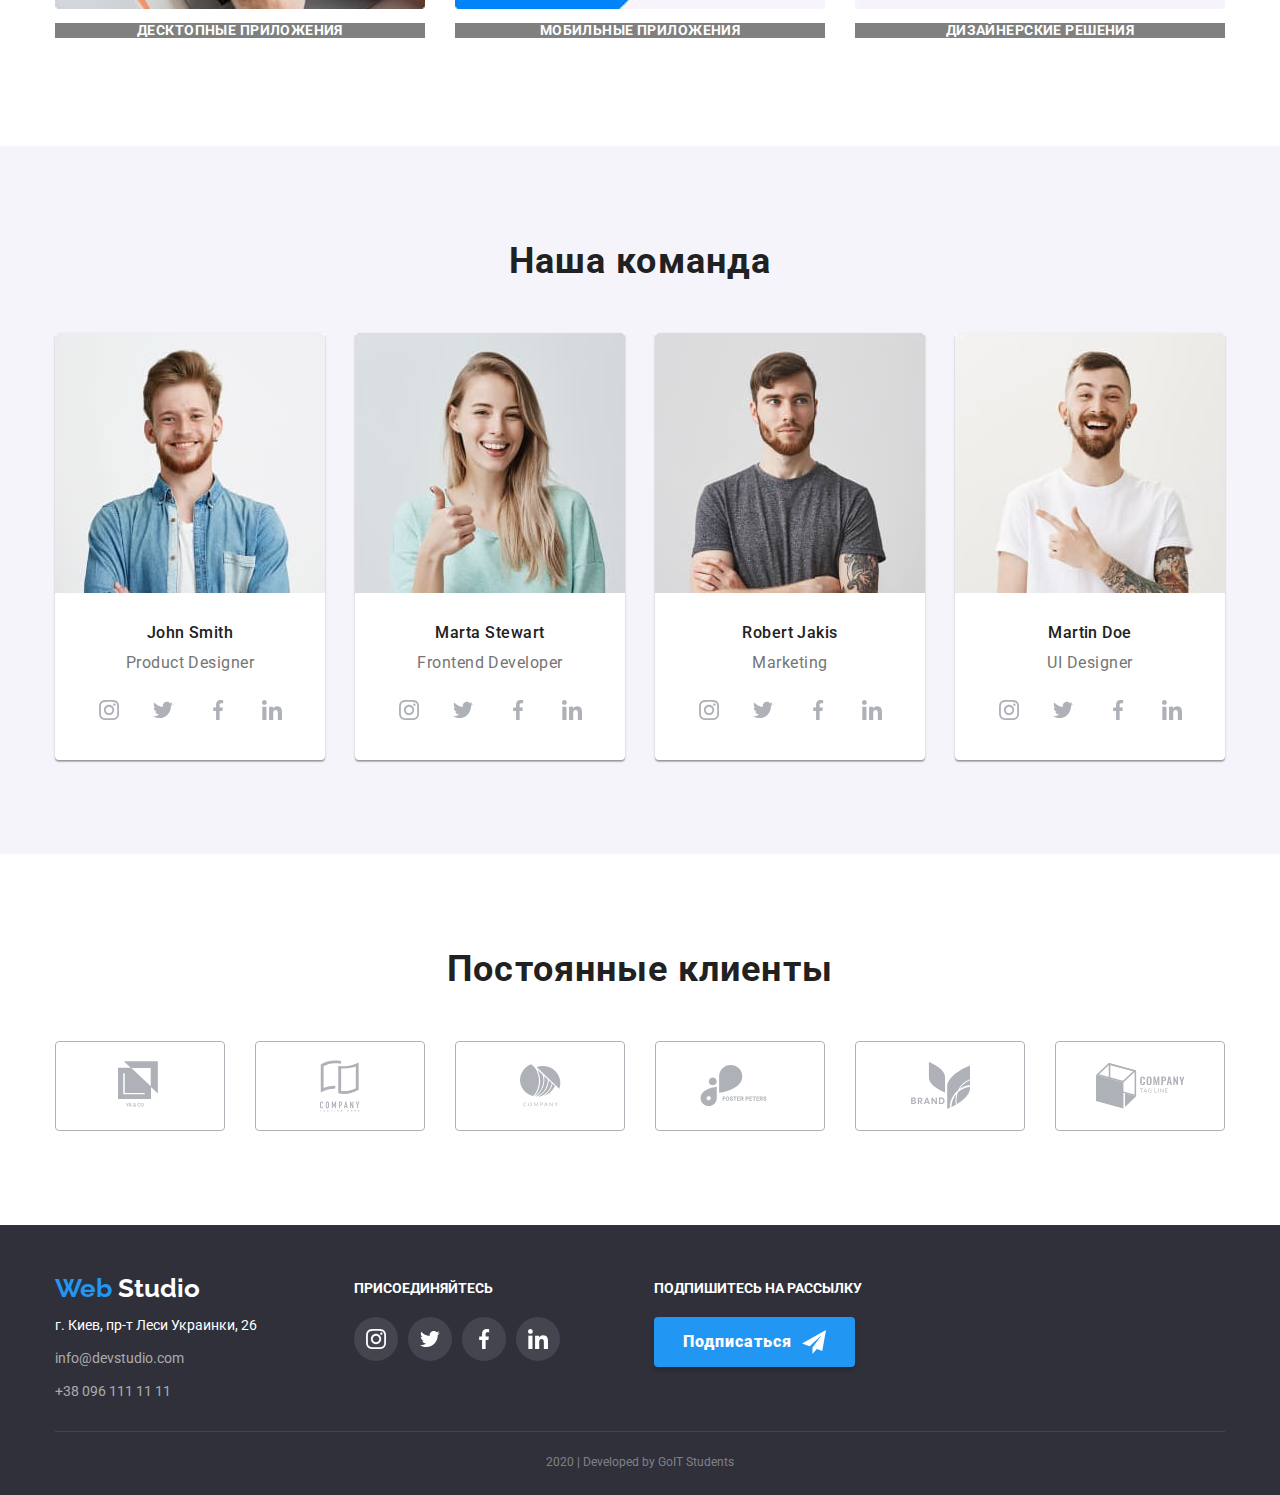
==== commit 0ed9632b: "Обновление 4.2" ====
--- a/index.html
+++ b/index.html
@@ -116,7 +116,6 @@
         </li>
       </ul>
     </section>
-
     <section class="section-desktop container padding__container">
       <h2 class="h2-studio">Чем мы занимаемся</h2>
       <ul class="desktop-list">
@@ -134,7 +133,6 @@
         </li>
       </ul>
     </section>
-
     <section class="section-command padding__container">
       <h2 class="h2-studio">Наша команда</h2>
       <ul class="command-list">
@@ -288,7 +286,6 @@
         </li>
       </ul>
     </section>
-
     <section class="section-client container padding__container">
       <h2 class="h2-studio">Постоянные клиенты</h2>
       <ul class="logo-client">
@@ -356,29 +353,29 @@
           <p class="footer-connect">присоединяйтесь</p>
           <ul class="footer-seti">
             <li class="footer-seti-items">
-              <a href="">
-                <svg class="footer-icon">
+              <a href="" class="footer-fon-icon">
+                <svg class="footer-icon" width="20" height="20">
                   <use href="./symbol.svg#icon-Ellipse5"></use>
                 </svg>
               </a>
             </li>
             <li class="footer-seti-items">
-              <a href="">
-                <svg class="footer-icon">
+              <a href="" class="footer-fon-icon">
+                <svg class="footer-icon" width="20" height="20">
                   <use href="./symbol.svg#icon-Ellipse6"></use>
                 </svg>
               </a>
             </li>
             <li class="footer-seti-items">
-              <a href="">
-                <svg class="footer-icon">
+              <a href="" class="footer-fon-icon">
+                <svg class="footer-icon" width="20" height="20">
                   <use href="./symbol.svg#icon-Ellipse7"></use>
                 </svg>
               </a>
             </li>
             <li class="footer-seti-items">
-              <a href="">
-                <svg class="footer-icon">
+              <a href="" class="footer-fon-icon">
+                <svg class="footer-icon" width="20" height="20">
                   <use href="./symbol.svg#icon-Ellipse8"></use>
                 </svg>
               </a>
@@ -394,7 +391,6 @@
       </div>
     </div>
     <p class="footer-copyright">2020 | Developed by GoIT Students</p>
-    </div>
   </footer>
 </body>
 
--- a/css/style.css
+++ b/css/style.css
@@ -638,17 +638,21 @@
 .footer-seti-items {
   margin-right: 10px;
 }
-.footer-icon { 
-  width: 44px; 
-  height: 44px;
-  border-radius: 50%;
-  fill: #fff;
-  background-color: rgba(255, 255, 255, 0.1);
-}
-.footer-icon:hover {
-  background-color: #2196F3;
-  
-}
+.footer-fon-icon {
+    display: flex;
+    justify-content: center;
+    align-items: center;
+    padding: 0;
+    width: 44px;
+    height: 44px;
+    border-radius: 50%;
+    background-color: rgba(255, 255, 255, 0.1);
+}
+.footer-fon-icon:hover {
+  background-color: var(--blue-color);
+}
+
+
 .footer-seti-items:last-child {
   margin-right: 0;
 }
